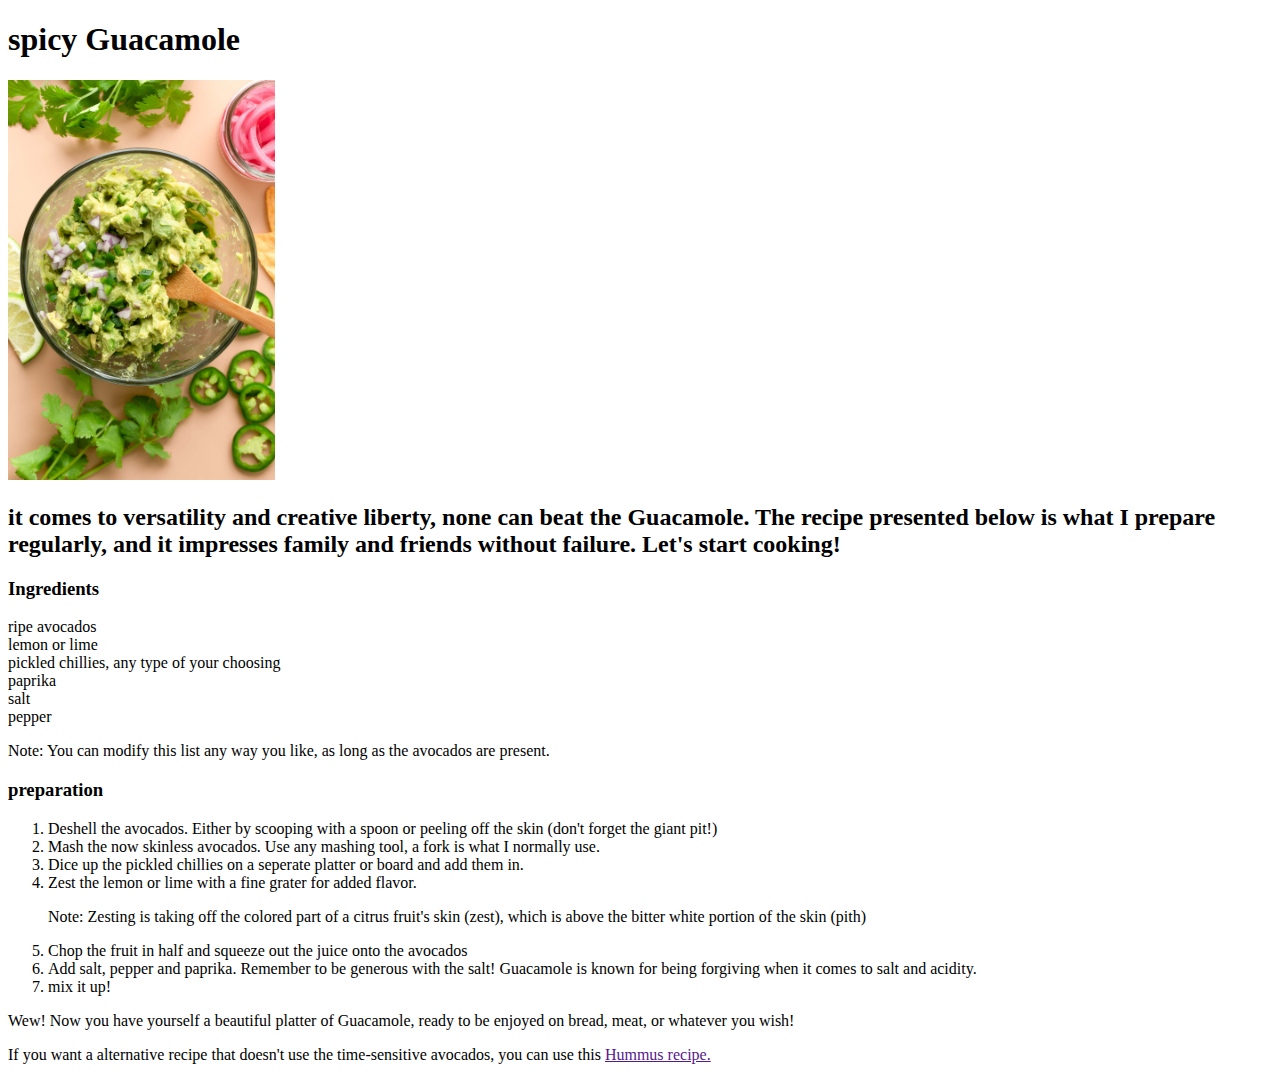
==== recipes/guacamole.html @ 9cfb412d "added recipes and images" ====
<!DOCTYPE html>
<html lang="en">
<head>
    <meta charset="UTF-8">
    <meta name="viewport" content="width=device-width, initial-scale=1.0">
    <title>spicy Guacamole recipe</title>
</head>
<body>
    <h1>spicy Guacamole</h1>
    <img src="../img/spicy_guac.jpg" height="400">
    <h2>it comes to versatility and creative liberty, none can beat the Guacamole. The recipe presented below is what I prepare regularly, and it impresses family and friends without failure. Let's start cooking!</h2>
    
    <h3>Ingredients</h3>
    
        <li>ripe avocados</li>
        <li>lemon or lime</li>
        <li>pickled chillies, any type of your choosing</li>
        <li>paprika</li>
        <li>salt</li>
        <li>pepper</li>
        <p>Note: You can modify this list any way you like, as long as the avocados are present.</p>
    
    <h3>preparation</h3>

    <ol>
        <li>Deshell the avocados. Either by scooping with a spoon or peeling off the skin (don't forget the giant pit!)</li>
        <li>Mash the now skinless avocados. Use any mashing tool, a fork is what I normally use.</li>
        <li>Dice up the pickled chillies on a seperate platter or board and add them in.</li>
        <li>Zest the lemon or lime with a fine grater for added flavor.</li>
        <p>Note: Zesting is taking off the colored part of a citrus fruit's skin (zest), which is above the bitter white portion of the skin (pith)</p>
        <li>Chop the fruit in half and squeeze out the juice onto the avocados</li>
        <li>Add salt, pepper and paprika. Remember to be generous with the salt! Guacamole is known for being forgiving when it comes to salt and acidity.</li>
        <li>mix it up!</li>

    </ol>
    <p>Wew! Now you have yourself a beautiful platter of Guacamole, ready to be enjoyed on bread, meat, or whatever you wish! </p>
    <p>If you want a alternative recipe that doesn't use the time-sensitive avocados, you can use this <a href="">Hummus recipe.</a></p> 

</body>
</html>
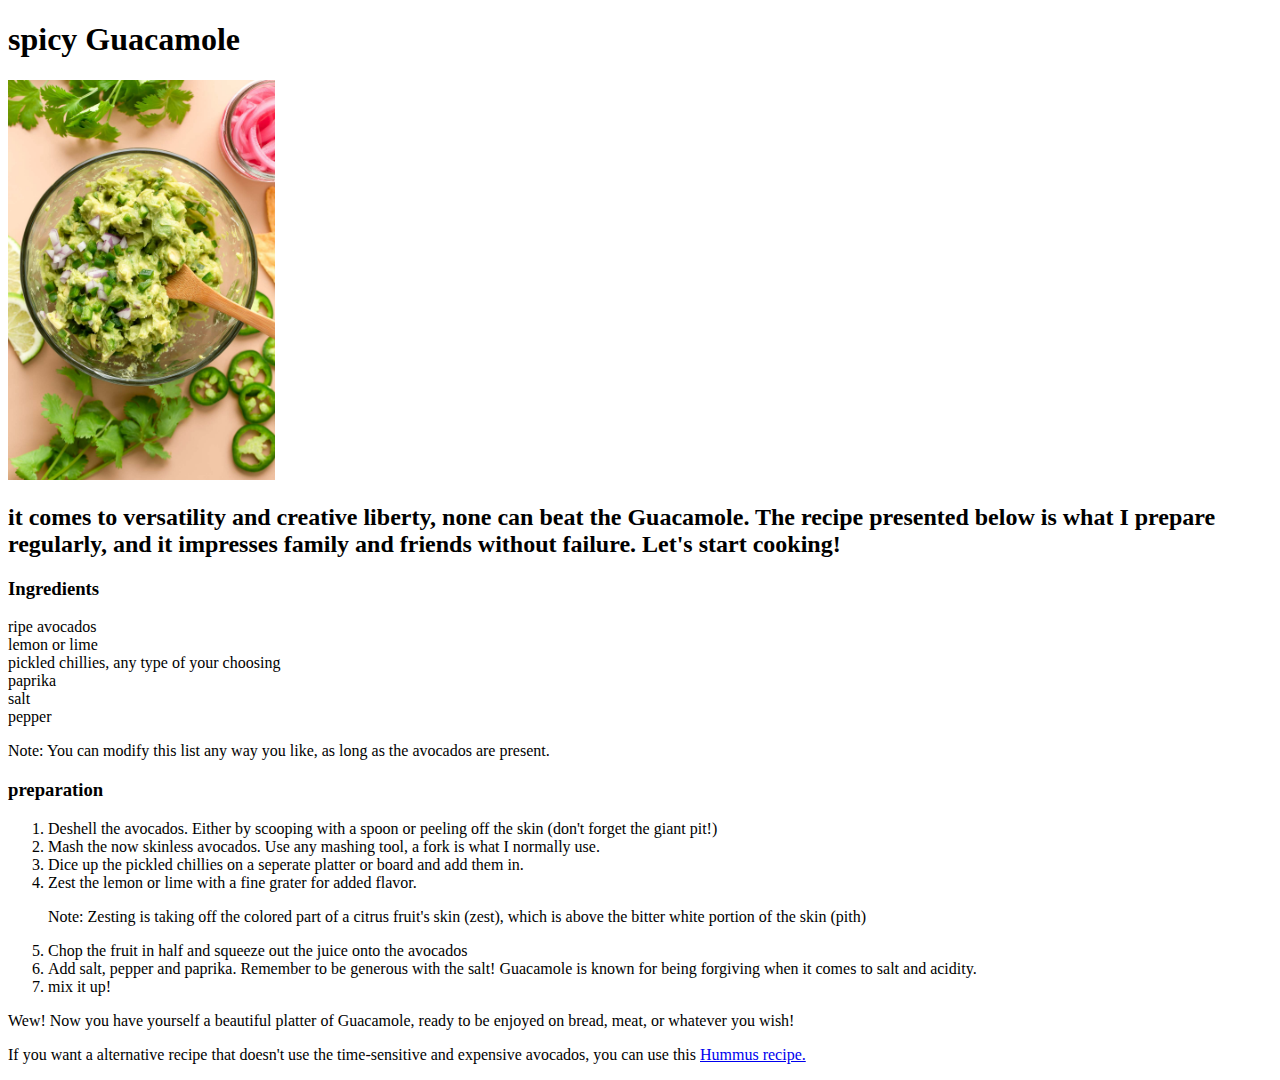
==== commit 020d6d79: "added hummus recipe, made link in index and guacomole files" ====
--- a/recipes/guacamole.html
+++ b/recipes/guacamole.html
@@ -34,7 +34,7 @@
 
     </ol>
     <p>Wew! Now you have yourself a beautiful platter of Guacamole, ready to be enjoyed on bread, meat, or whatever you wish! </p>
-    <p>If you want a alternative recipe that doesn't use the time-sensitive avocados, you can use this <a href="">Hummus recipe.</a></p> 
+    <p>If you want a alternative recipe that doesn't use the time-sensitive and expensive avocados, you can use this <a href="../recipes/hummus.html">Hummus recipe.</a></p> 
 
 </body>
 </html>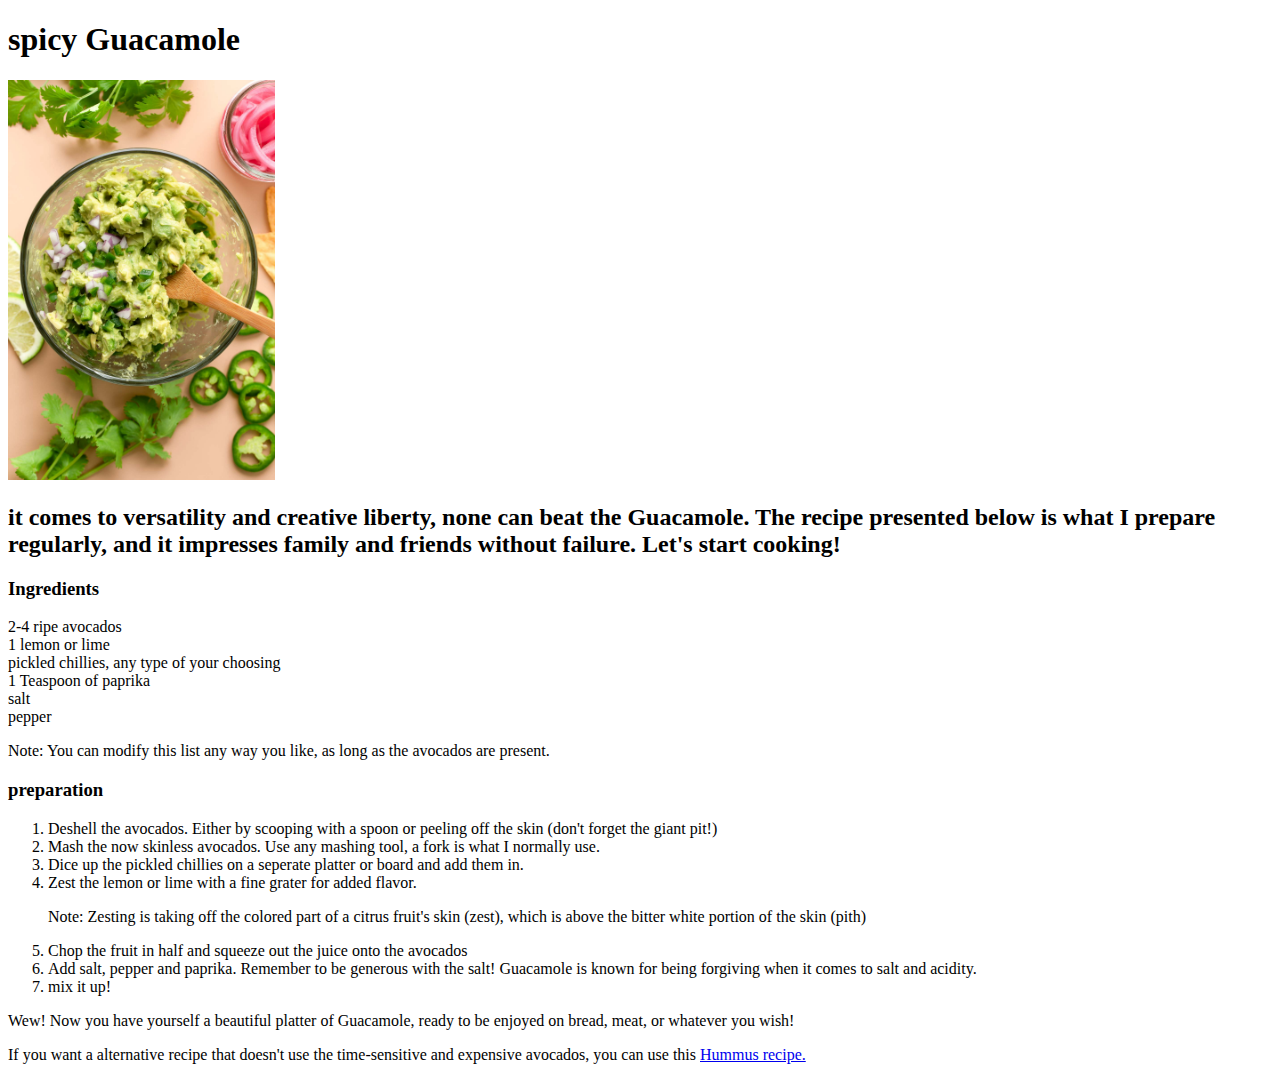
==== commit 75567f14: "added portions to recipes" ====
--- a/recipes/guacamole.html
+++ b/recipes/guacamole.html
@@ -12,10 +12,10 @@
     
     <h3>Ingredients</h3>
     
-        <li>ripe avocados</li>
-        <li>lemon or lime</li>
+        <li>2-4 ripe avocados</li>
+        <li>1 lemon or lime</li>
         <li>pickled chillies, any type of your choosing</li>
-        <li>paprika</li>
+        <li>1 Teaspoon of paprika</li>
         <li>salt</li>
         <li>pepper</li>
         <p>Note: You can modify this list any way you like, as long as the avocados are present.</p>
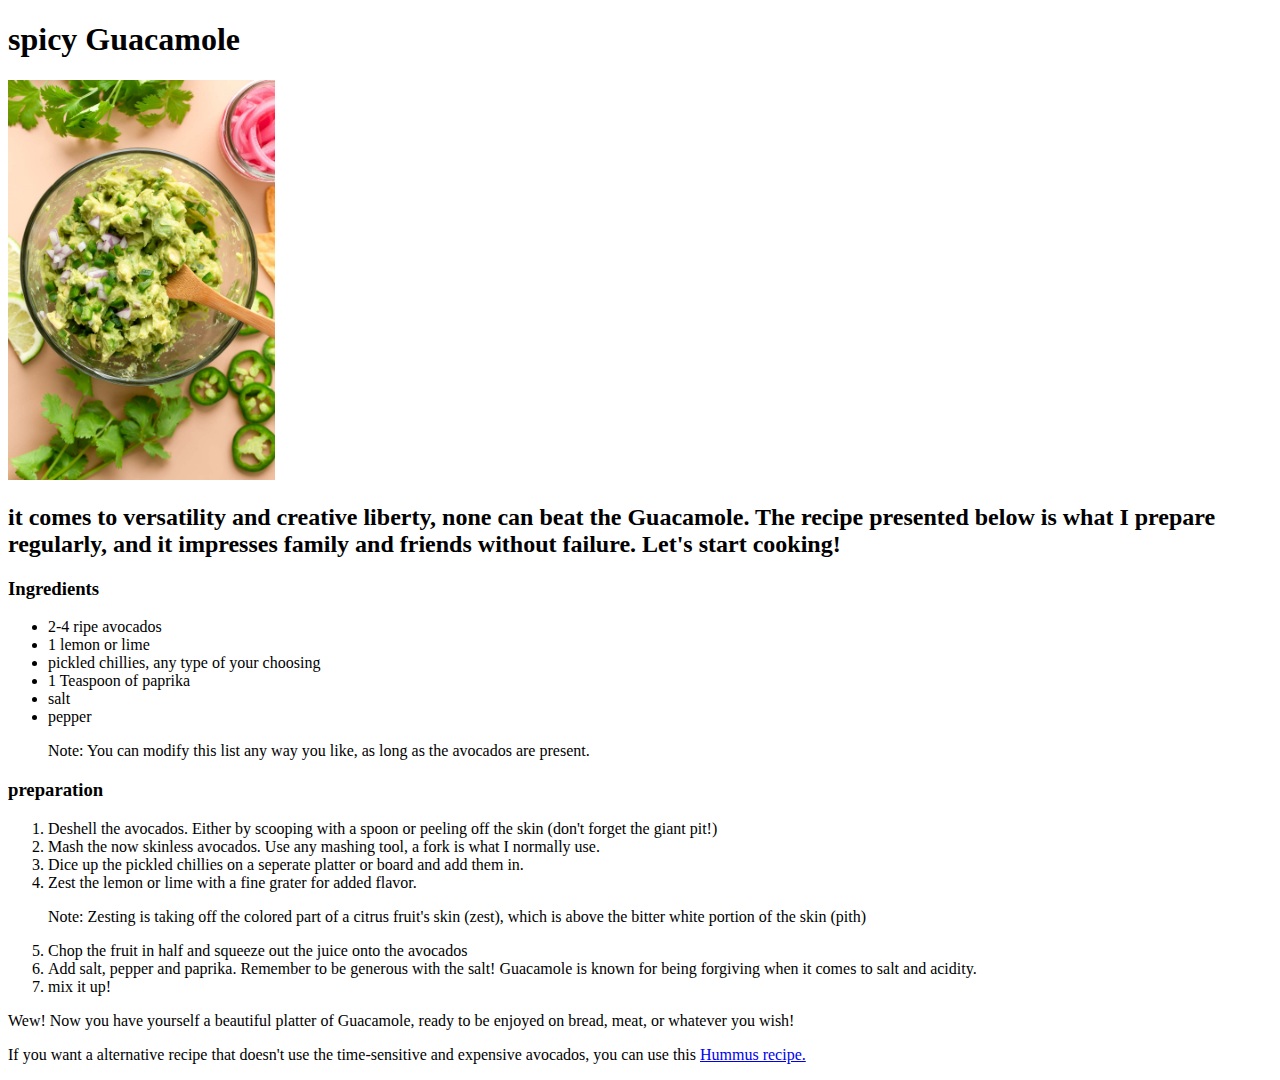
==== commit 6adcfca8: "added missing <ul> tags" ====
--- a/recipes/guacamole.html
+++ b/recipes/guacamole.html
@@ -11,7 +11,7 @@
     <h2>it comes to versatility and creative liberty, none can beat the Guacamole. The recipe presented below is what I prepare regularly, and it impresses family and friends without failure. Let's start cooking!</h2>
     
     <h3>Ingredients</h3>
-    
+    <ul>
         <li>2-4 ripe avocados</li>
         <li>1 lemon or lime</li>
         <li>pickled chillies, any type of your choosing</li>
@@ -19,7 +19,7 @@
         <li>salt</li>
         <li>pepper</li>
         <p>Note: You can modify this list any way you like, as long as the avocados are present.</p>
-    
+    </ul>
     <h3>preparation</h3>
 
     <ol>
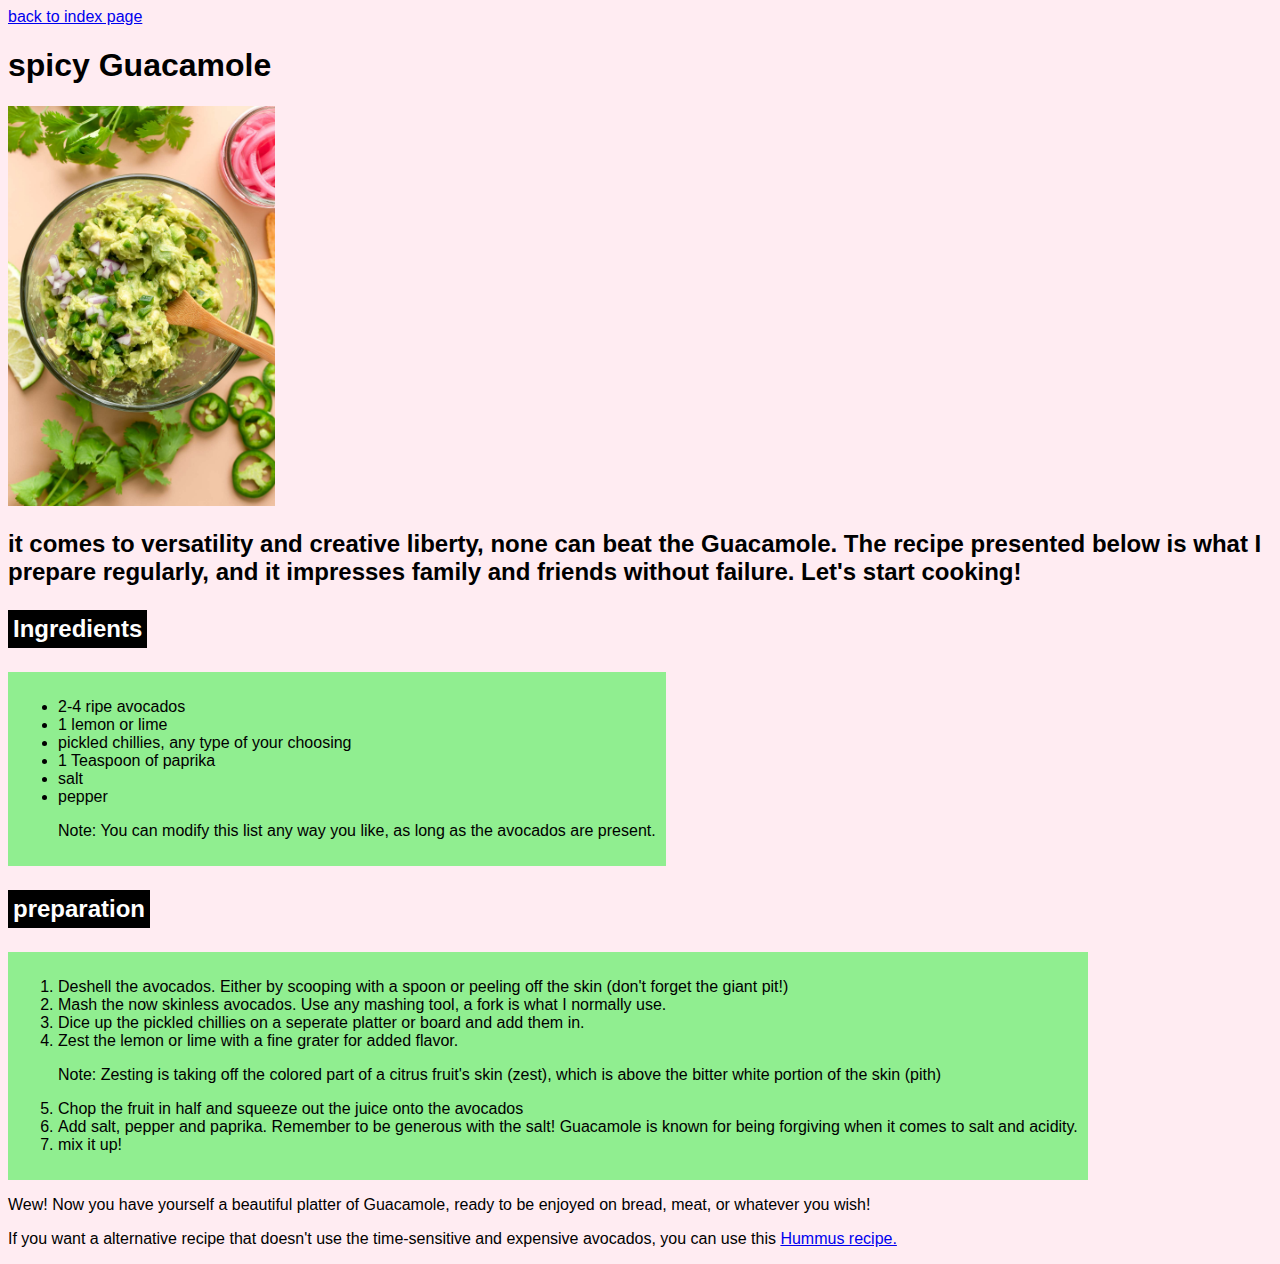
==== commit 0b81fb68: "added CSS style, and a return to index button" ====
--- a/recipes/guacamole.html
+++ b/recipes/guacamole.html
@@ -4,13 +4,17 @@
     <meta charset="UTF-8">
     <meta name="viewport" content="width=device-width, initial-scale=1.0">
     <title>spicy Guacamole recipe</title>
+    <link rel="stylesheet" href="../CSS/recipe.css">
 </head>
 <body>
+    <a href="../index.html">back to index page</a>
     <h1>spicy Guacamole</h1>
     <img src="../img/spicy_guac.jpg" height="400">
     <h2>it comes to versatility and creative liberty, none can beat the Guacamole. The recipe presented below is what I prepare regularly, and it impresses family and friends without failure. Let's start cooking!</h2>
     
-    <h3>Ingredients</h3>
+    
+    <h3 class="ing">Ingredients</h3>
+    <div class="card one">
     <ul>
         <li>2-4 ripe avocados</li>
         <li>1 lemon or lime</li>
@@ -20,8 +24,10 @@
         <li>pepper</li>
         <p>Note: You can modify this list any way you like, as long as the avocados are present.</p>
     </ul>
-    <h3>preparation</h3>
+    </div>
 
+    <h3 class="prep">preparation</h3>
+    <div class="card two">
     <ol>
         <li>Deshell the avocados. Either by scooping with a spoon or peeling off the skin (don't forget the giant pit!)</li>
         <li>Mash the now skinless avocados. Use any mashing tool, a fork is what I normally use.</li>
@@ -31,7 +37,7 @@
         <li>Chop the fruit in half and squeeze out the juice onto the avocados</li>
         <li>Add salt, pepper and paprika. Remember to be generous with the salt! Guacamole is known for being forgiving when it comes to salt and acidity.</li>
         <li>mix it up!</li>
-
+    </div>
     </ol>
     <p>Wew! Now you have yourself a beautiful platter of Guacamole, ready to be enjoyed on bread, meat, or whatever you wish! </p>
     <p>If you want a alternative recipe that doesn't use the time-sensitive and expensive avocados, you can use this <a href="../recipes/hummus.html">Hummus recipe.</a></p> 
--- a/CSS/recipe.css
+++ b/CSS/recipe.css
@@ -0,0 +1,30 @@
+html {
+  box-sizing: border-box;
+}
+
+*,
+*::before,
+*::after {
+  box-sizing: inherit;
+}
+
+body {
+    font-family: Arial, Helvetica, sans-serif;
+    background: #ffecf2;
+}
+
+.ing, .prep {
+    background-color: black;
+    color: white;
+    font-weight: bold;
+    font-size: x-large;
+    padding: 5px 5px 5px 5px;
+    width: fit-content;
+}
+
+.card {
+    background: #90EE90;
+    padding: 10px 10px 10px 10px;
+    width: fit-content;
+
+}